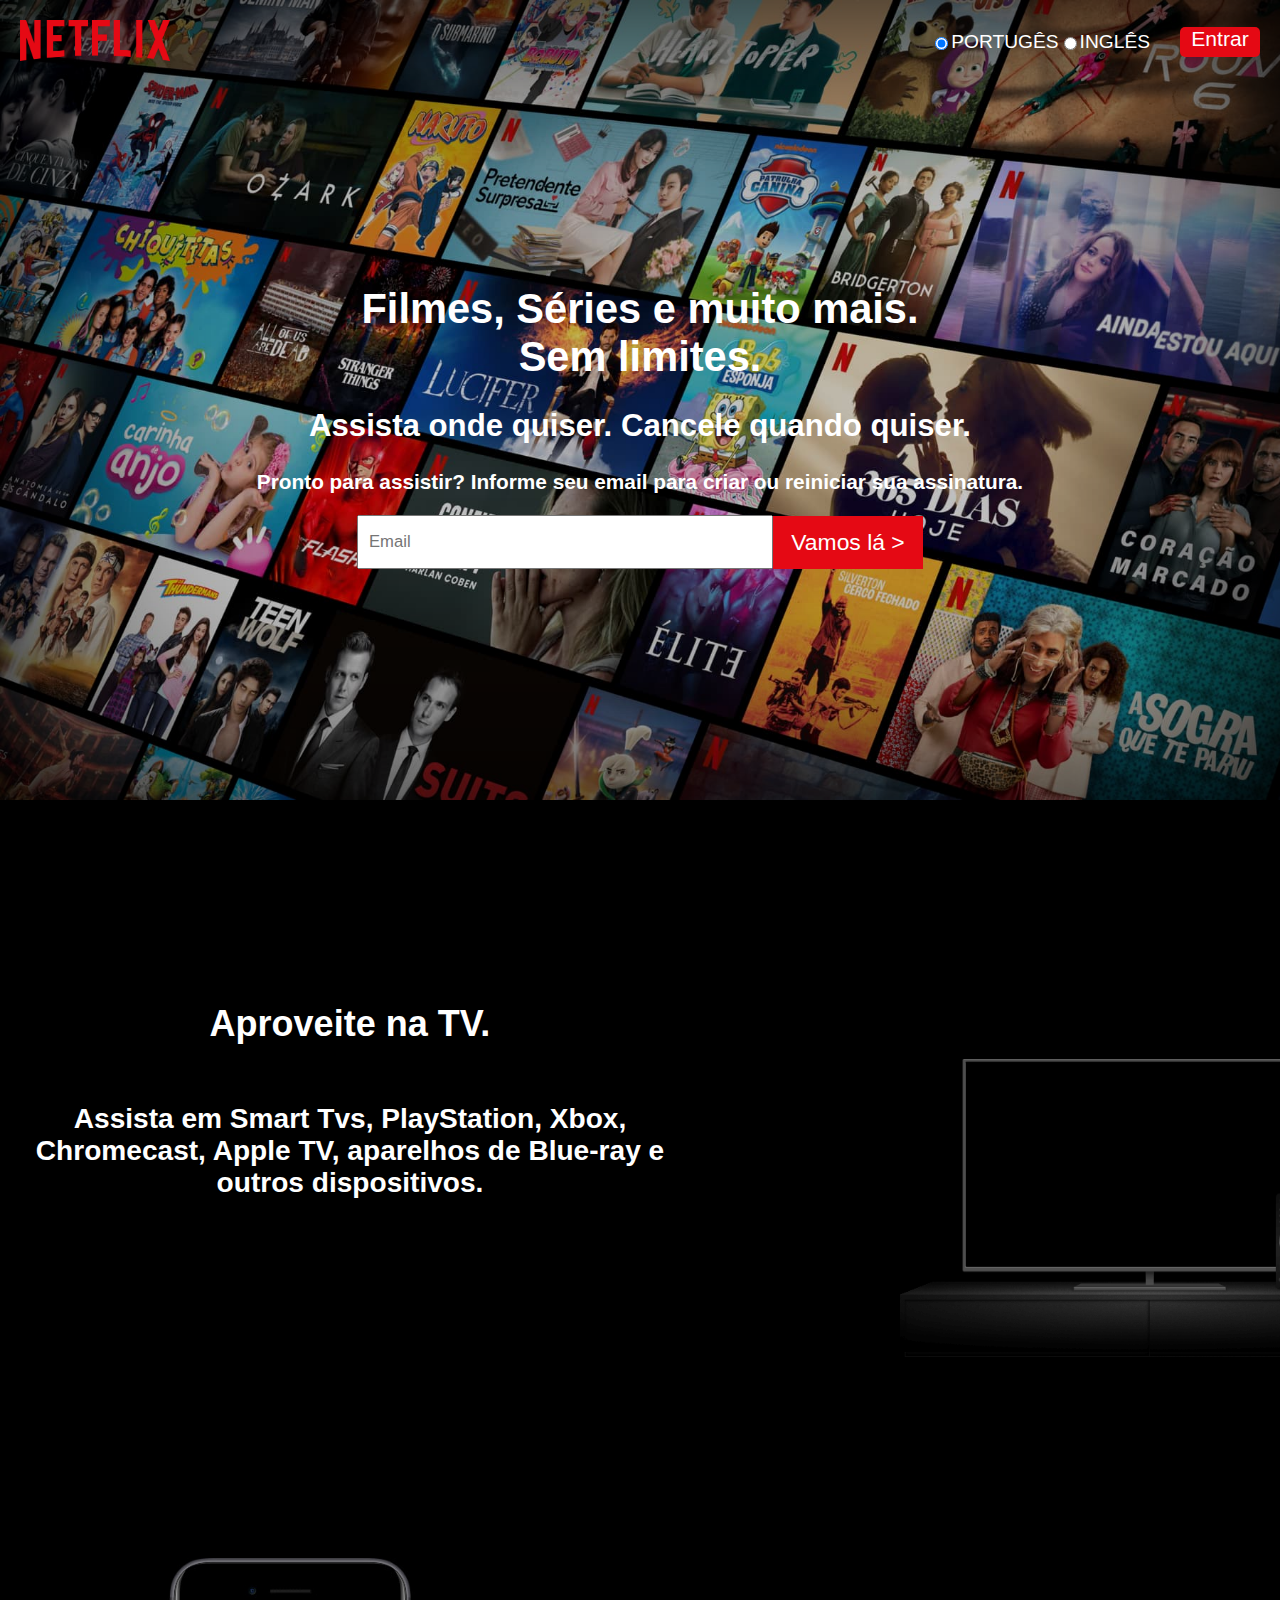
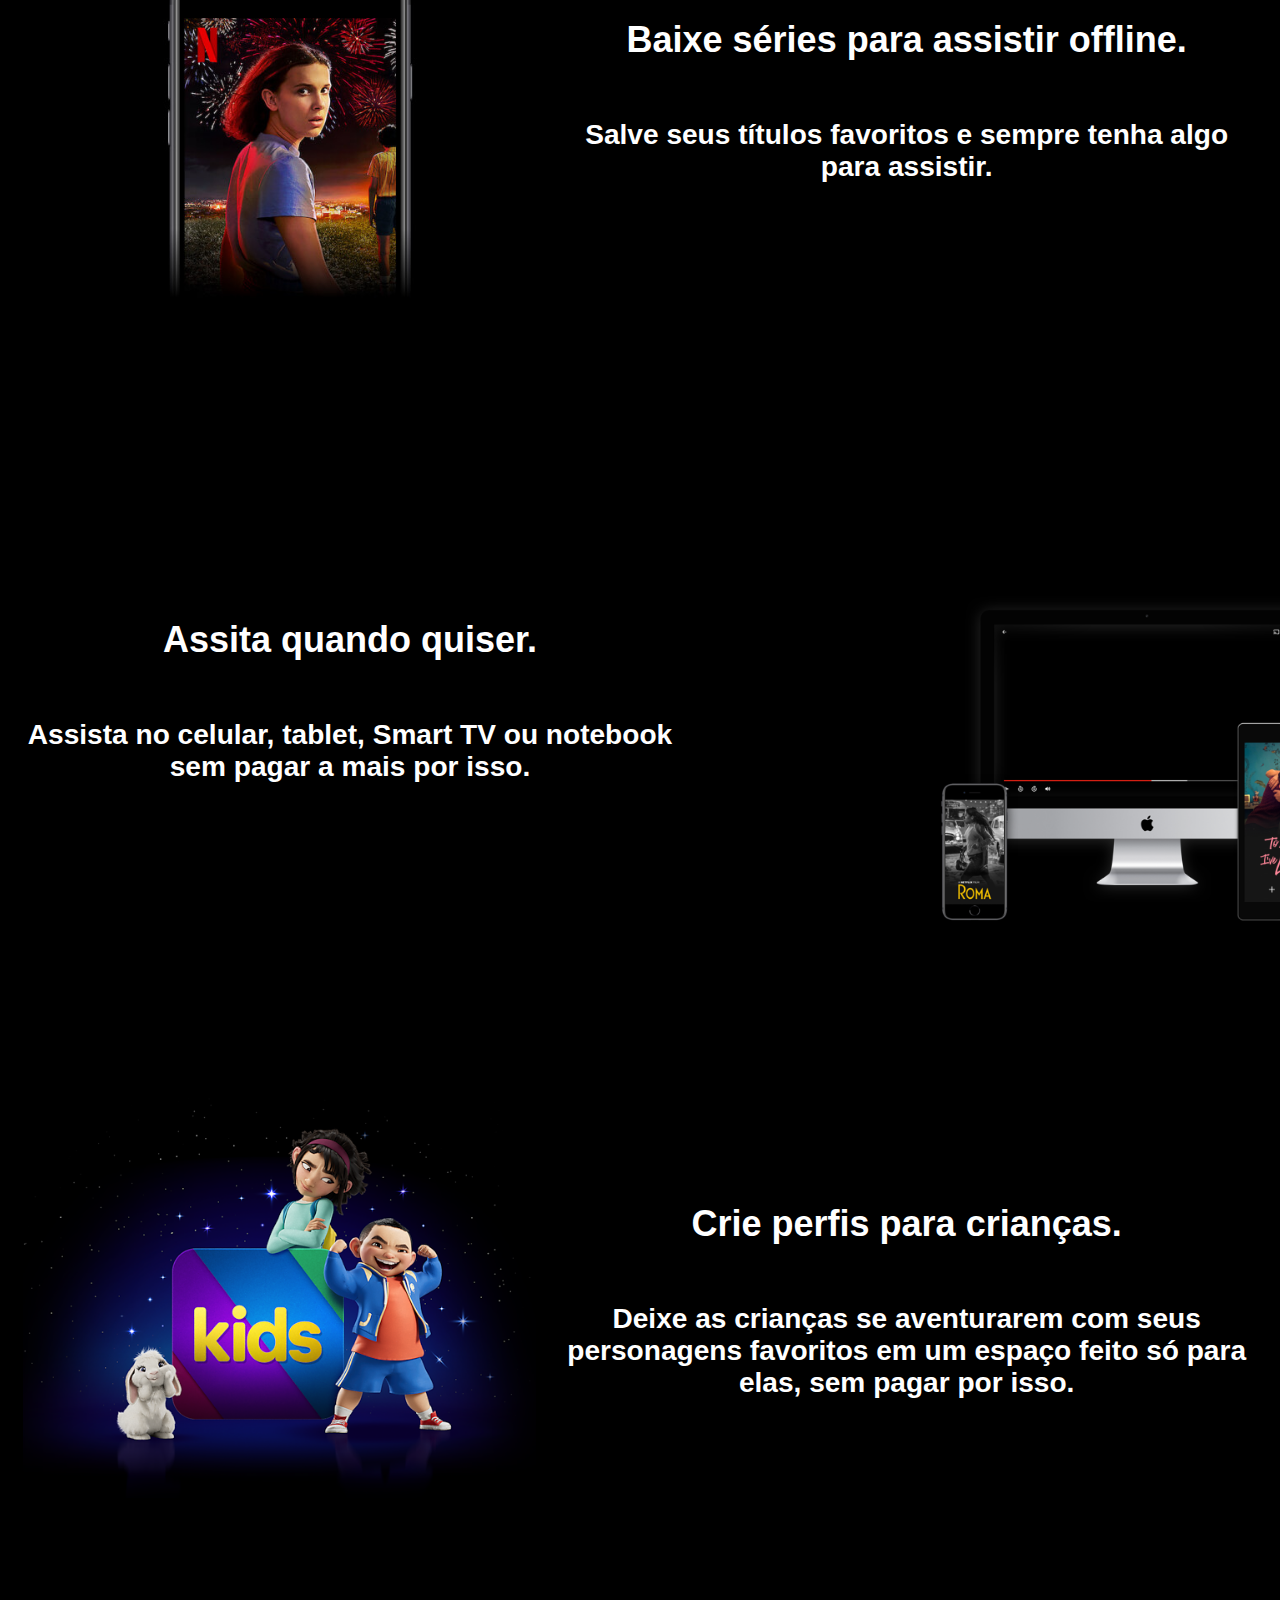
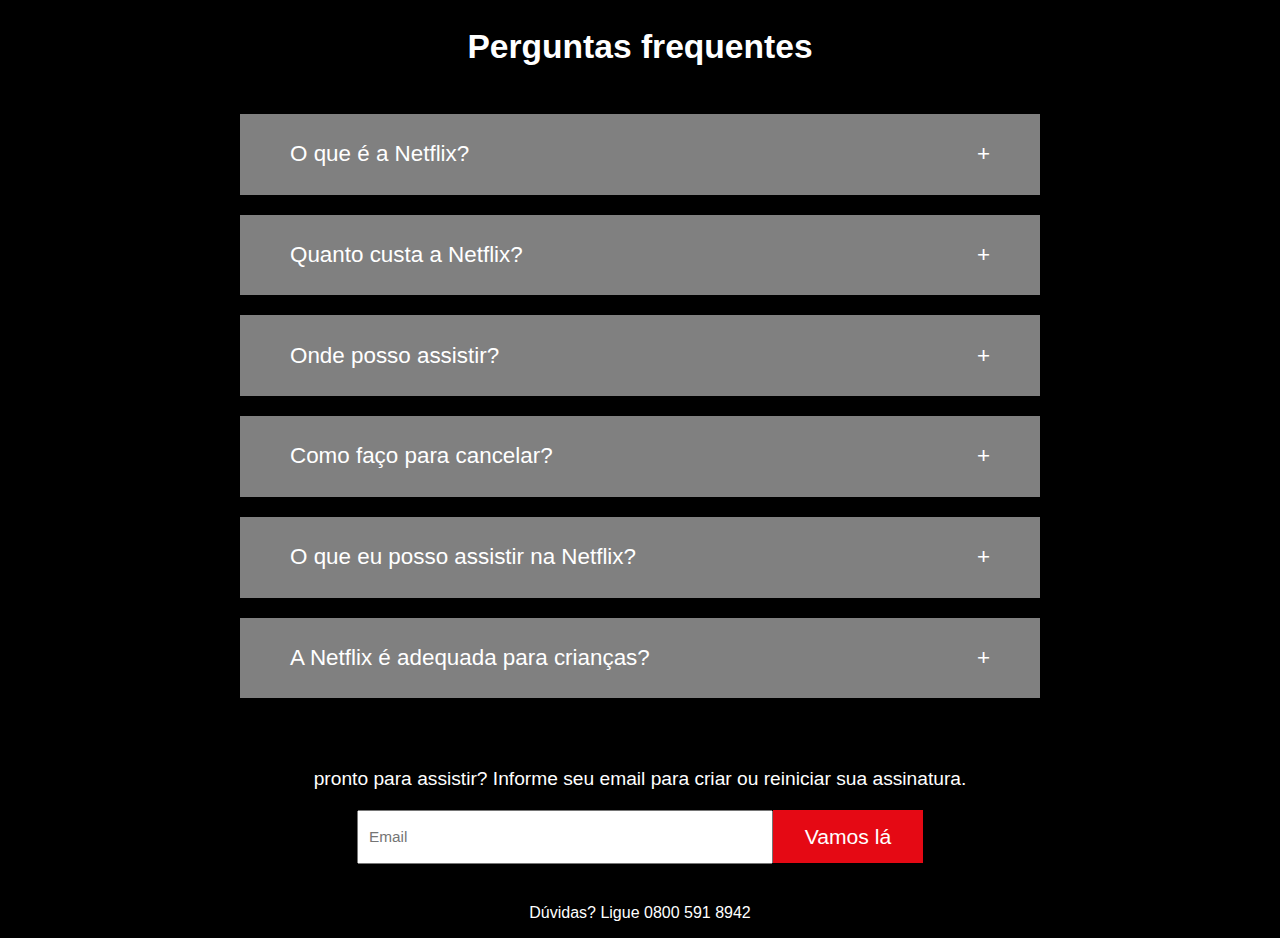
==== index.html @ fa666bb3 "Initial commit" ====
<!DOCTYPE html>
<html lang="pt-BR">
<head>
    <meta charset="UTF-8">
    <meta http-equiv="X-UA-Compatible" content="IE=edge">
    <meta name="viewport" content="width=device-width, initial-scale=1.0">
    <title>Netflix Brasil - assistir a séries online</title>
    <link rel="stylesheet" href="style.css">
    <link rel="shortcut icon" href="imagens/favicon.ico" type="image/x-icon">
    <meta name="description" content="Séries online em alta, Desenho animado e Filmes tudo no conforto da suas casa. ">
</head>
<body>

    <header>
        <div class="background_header">

            <div class="menu">
                <div id="logo">
                    <img src="imagens/netflix.svg" alt="">
                </div>
                <div id="idioma">
                
                    <input type="radio" name="idioma" id="radio_idioma" checked>
                    <label for="idioma">PORTUGÊS</label>
                    <input type="radio" name="idioma" id="radio_idioma_2">
                    <label for="radio_idioma_2">INGLÊS</label>
                
                    <div id="entrar">
                        <a href="#">Entrar</a>
                    </div>
                
                </div>
            </div>


            <div class="centro_header">

                <h1>Filmes, Séries e muito mais.<br> Sem limites.</h1>

                <h2>Assista onde quiser. Cancele quando quiser.</h2>

                <p>Pronto para assistir? Informe seu email para criar ou reiniciar sua assinatura.</p>

                <div class="email">
                    <input type="email" name="email_usuario" id="email_usuario" placeholder="Email">
                    <button>Vamos lá ></button>
                </div>

            </div>

        </div>
    </header>

    <main>
        
        <div class="principal">

            <div class="sessao_body sessao_1">

                <div class="texto">
                    <h2>Aproveite na TV.</h2>

                    <h3>Assista em Smart Tvs, PlayStation, Xbox, Chromecast, Apple TV, aparelhos de Blue-ray e outros dispositivos.</h3>

                </div>

                <div class="imagem animacao_card1">

                    <img src="imagens/imagem-tv.png" alt="imagem tv">

                    <video width="400px" autoplay loop>
                        <source src="https://assets.nflxext.com/ffe/siteui/acquisition/ourStory/fuji/desktop/video-tv-0819.m4v" type="video/mp4">
                    </video>

                </div>

            </div>

            
            <div class="sessao_body sessao_2">

                <div class="imagem imagem1">

                    <img src="imagens/imagem-01.jpg" alt="imagem-01">

                </div>

                <div class="texto">

                    <h2>Baixe séries para assistir offline.</h2>

                    <h3>Salve seus títulos favoritos e sempre tenha algo para assistir.</h3>
                </div>

            </div>

            <div class="sessao_body sessao_3">

                <div class="texto">
                    <h2>Assita quando quiser.</h2>

                    <h3>Assista no celular, tablet, Smart TV ou notebook sem pagar a mais por isso.</h3>
                </div>

                <div class="imagem animacao_card2">

                    <img src="imagens/imagem-pc-2.png" alt="imagem de fundo pc">

                    <video width="300px" autoplay loop>
                        <source src="https://assets.nflxext.com/ffe/siteui/acquisition/ourStory/fuji/desktop/video-devices.m4v" type="video/mp4">
                    </video>
                </div>
            </div>

            <div class="sessao_body sessao_4">

                <div class="imagem imagem2">

                    <img src="imagens/imagem-02.png" alt="imagem-02">

                </div>

                <div class="texto">

                    <h2>Crie perfis para crianças.</h2>

                    <h3>Deixe as crianças se aventurarem com seus personagens favoritos em um espaço feito só para elas, sem pagar por isso.</h3>
                </div>
            </div>



            <div class="perguntas">

                <h2>Perguntas frequentes</h2>

                <div class="pergunta">
                    <p>O que é a Netflix?</p>
                    <p>+</p>
                </div>

                <div class="pergunta">
                    <p>Quanto custa a Netflix?</p>
                    <p>+</p>
                </div>

                <div class="pergunta">
                    <p>Onde posso assistir?</p>
                    <p>+</p>
                </div>

                <div class="pergunta">
                    <p>Como faço para cancelar?</p>
                    <p>+</p>
                </div>

                <div class="pergunta">
                    <p>O que eu posso assistir na Netflix?</p>
                    <p>+</p>
                </div>

                <div class="pergunta">
                    <p>A Netflix é adequada para crianças?</p>
                    <p>+</p>
                </div>

            </div>

            <div class="email_final">
                <p>pronto para assistir? Informe seu email para criar ou reiniciar sua assinatura.</p>

                <div class="email">
                    <input type="email" name="email_usuario" id="email_usuario" placeholder="Email">
                    <button>Vamos lá</button>
                </div>
            </div>
        </div>
    </main>


    <footer>
        <div>
            <div class="numero">
                <p>Dúvidas? Ligue <a href="tel: +08005918942">0800 591 8942</a></p>
            </div>
        </div>

    </footer>
    
</body>
</html>
---- style.css ----
@charset "UTF-8";


body{
    margin: 0px;
    padding: 0px;
    font-family: Arial, Helvetica, sans-serif;
    color: white;
    background-color: black;
}

header{
    height: 800px;
    background-image: url(imagens/imagem-fundo.jpg);
    background-size: cover;
    box-shadow: inset 5px 5px 1555px black;
}

.menu, #idioma{
    display: flex;
    flex-flow: row nowrap;
    justify-content: space-between;
    
}

.menu{
    padding: 20px;
    align-items: center;
}

.menu #idioma{
    font-size: 1.2em;
    align-items: center;
}

.menu #idioma #entrar{
    background-color: #E50914;
    width: 80px;
    margin-left: 30px;
    text-align: center;
    border-radius: 5px;
    height: 30px;
}

.menu #idioma #entrar a{
    text-decoration: none;
    font-size: 1.1em;
    color: white;
}


.menu #logo img{
    width: 150px;
}

.centro_header{
    text-align: center;
    margin-top: 200px;
    font-size: 1.3em;
    font-weight: bold;

}

.email{
    display: flex;
    flex-flow: row nowrap;
    justify-content: center;
    align-items: center;
}

.email input{
    width: 400px;
    height: 48px;
    padding-left: 10px;
    font-size: 0.8em;
}

.email button{
    width: 150px;
    height: 53px;
    font-size: 1.1em;
    line-height: 0px;
    color: white;
    background-color: #E50914;
    border: none;
}


.sessao_body{
    display: flex;
    flex-flow: row nowrap;
    justify-content: center;
    align-items: center;
    height: 600px;
}

.sessao_body .texto{
    max-width: 700px;
    display: flex;
    flex-flow: column nowrap;
    text-align: center;
    justify-content: center;
    font-size: 1.5em;
}

.sessao_body .imagem{
    max-width: 700px;
}

.animacao_card1 img{
    position: relative;
    z-index: 2;
    top: 150px;
    right: -200px;
    width: 500px;
}

.animacao_card1 video{
    position: relative;
    z-index: 1;
    right: -250px;
    bottom: 150px;
}

.animacao_card2 img{
    position: relative;
    z-index: 2;
    top: 150px;
    right: -200px;
    width: 500px;
}

.animacao_card2 video{
    position: relative;
    z-index: 1;
    right: -300px;
    bottom: 200px;
}

.imagem1 img, .imagem2 img{
    height: 400px;

}

.perguntas h2{
    font-size: 2.1em;
}

.perguntas{
    display: flex;
    flex-flow: column nowrap;
    align-items: center;
}

.pergunta{
    display: flex;
    flex-direction: row;
    justify-content: space-between;
    width: 700px;
    background-color: gray;
    margin-top: 20px;
    padding: 5px 50px 5px 50px;
    font-size: 1.4em;
}

.email_final{
    text-align: center;
    font-size: 1.2em;
    margin-top: 70px;
}


footer .numero{
    text-align: center;
    margin-top: 40px;
}

footer .numero a{
    text-decoration: none;
    color: white;
}















@media (max-width: 1279px){

    .animacao_card1 img{
        position: relative;
        z-index: 2;
        top: 150px;
        right: 0px;
        width: 500px;
    }
    
    .animacao_card1 video{
        position: relative;
        z-index: 1;
        right: -40px;
        bottom: 160px;
    }
    
    .animacao_card2 img{
        position: relative;
        z-index: 2;
        top: 150px;
        right: 0px;
        width: 500px;
    }
    
    .animacao_card2 video{
        position: relative;
        z-index: 1;
        right: -100px;
        bottom: 200px;
    }
    
}













@media (max-width: 769px){
    
    header{
        height: 600px;
    }

    .centro_header{
        margin-top: 100px;
    }


    .sessao_body{
        height: 400px;
    }
    
    .sessao_body .texto{
        max-width: 400px;
        font-size: 1.2em;
    }
    
    .animacao_card1 img{
        top: 50px;
        right: -50px;
        width: 300px;
    }
    
    .animacao_card1 video{
        right: -90px;
        bottom: 150px;
        width: 250px;
    }
    
    .animacao_card2 img{
        top: 100px;
        right: -50px;
        width: 300px;
    }
    
    .animacao_card2 video{
        right: -100px;
        bottom: 100px;
        width: 190px;
    }
    
    .imagem1 img, .imagem2 img{
        height: 300px;
    
    }

    .perguntas h2{
        font-size: 2em;
    }
    
    .pergunta{
        width: 500px;
        padding: 0px 50px;
        font-size: 1.2em;
    }
    
}












@media (max-width: 481px){


    header{
        height: 450px;
    }
    
    .menu #idioma label, #idioma input{
        display: none;
    }
    
    .menu{
        padding: 20px;
        align-items: center;
    }  
    
    .menu #logo img{
        width: 100px;
    }
    
    .centro_header{
        margin-top: 40px;
        font-size: 1em;  
    }
    
    .email input{
        width: 280px;
        height: 40px;
    }
    
    .email button{
        width: 100px;
        height: 45px;
    }













    .sessao_body{
        height: 400px;
    }
    
    .sessao_body .texto{
        max-width: 200px;
        font-size: 1em;
    }
    
    .animacao_card1 img{
        top: 50px;
        right: -47px;
        width: 200px;
    }
    
    .animacao_card1 video{
        right: -70px;
        bottom: 75px;
        width: 150px;
    }
    
    .animacao_card2 img{
        top: 70px;
        right: -50px;
        width: 200px;
    }
    
    .animacao_card2 video{
        right: -85px;
        bottom: 70px;
        width: 130px;
    }
    
    .imagem1 img, .imagem2 img{
        height: 200px;
    
    }

    .perguntas h2{
        font-size: 1.5em;
    }
    
    .pergunta{
        width: 70vw;
        padding: 0px 20px;
        font-size: 1.2em;
    }
    




}
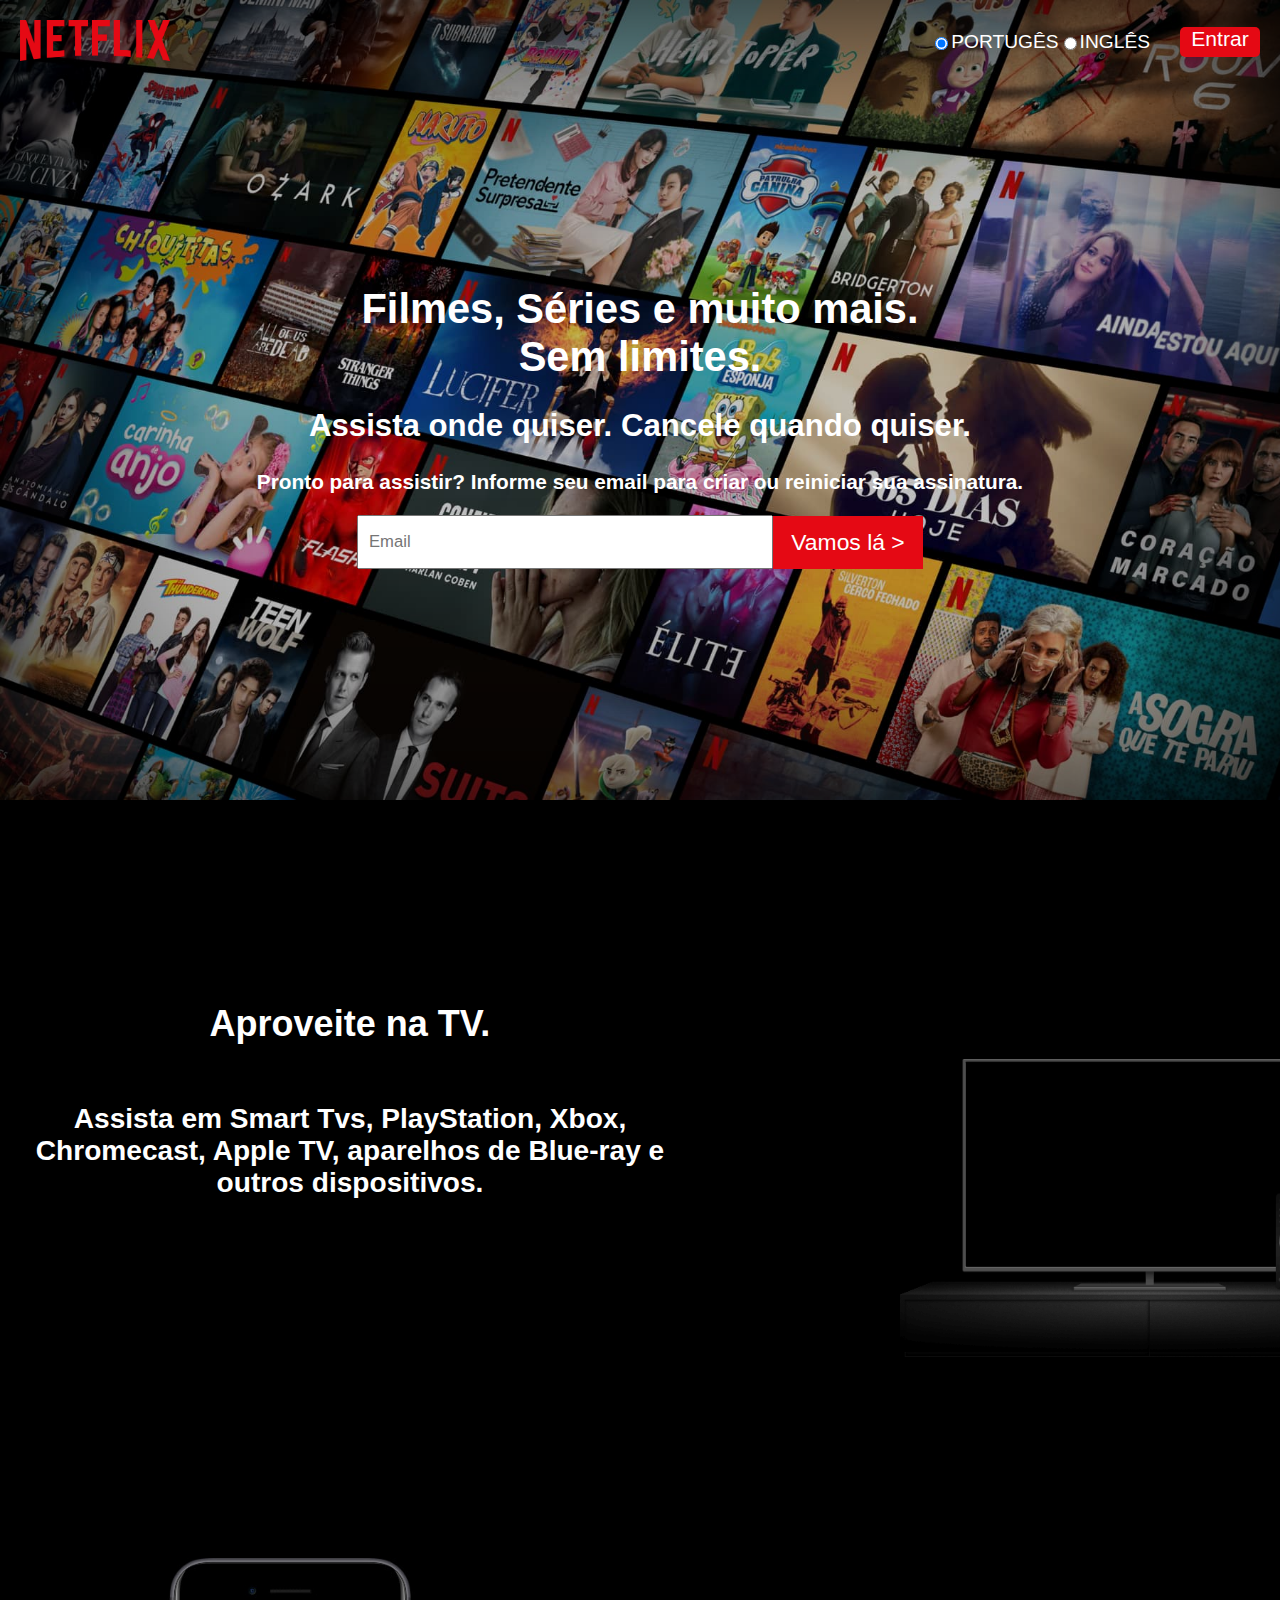
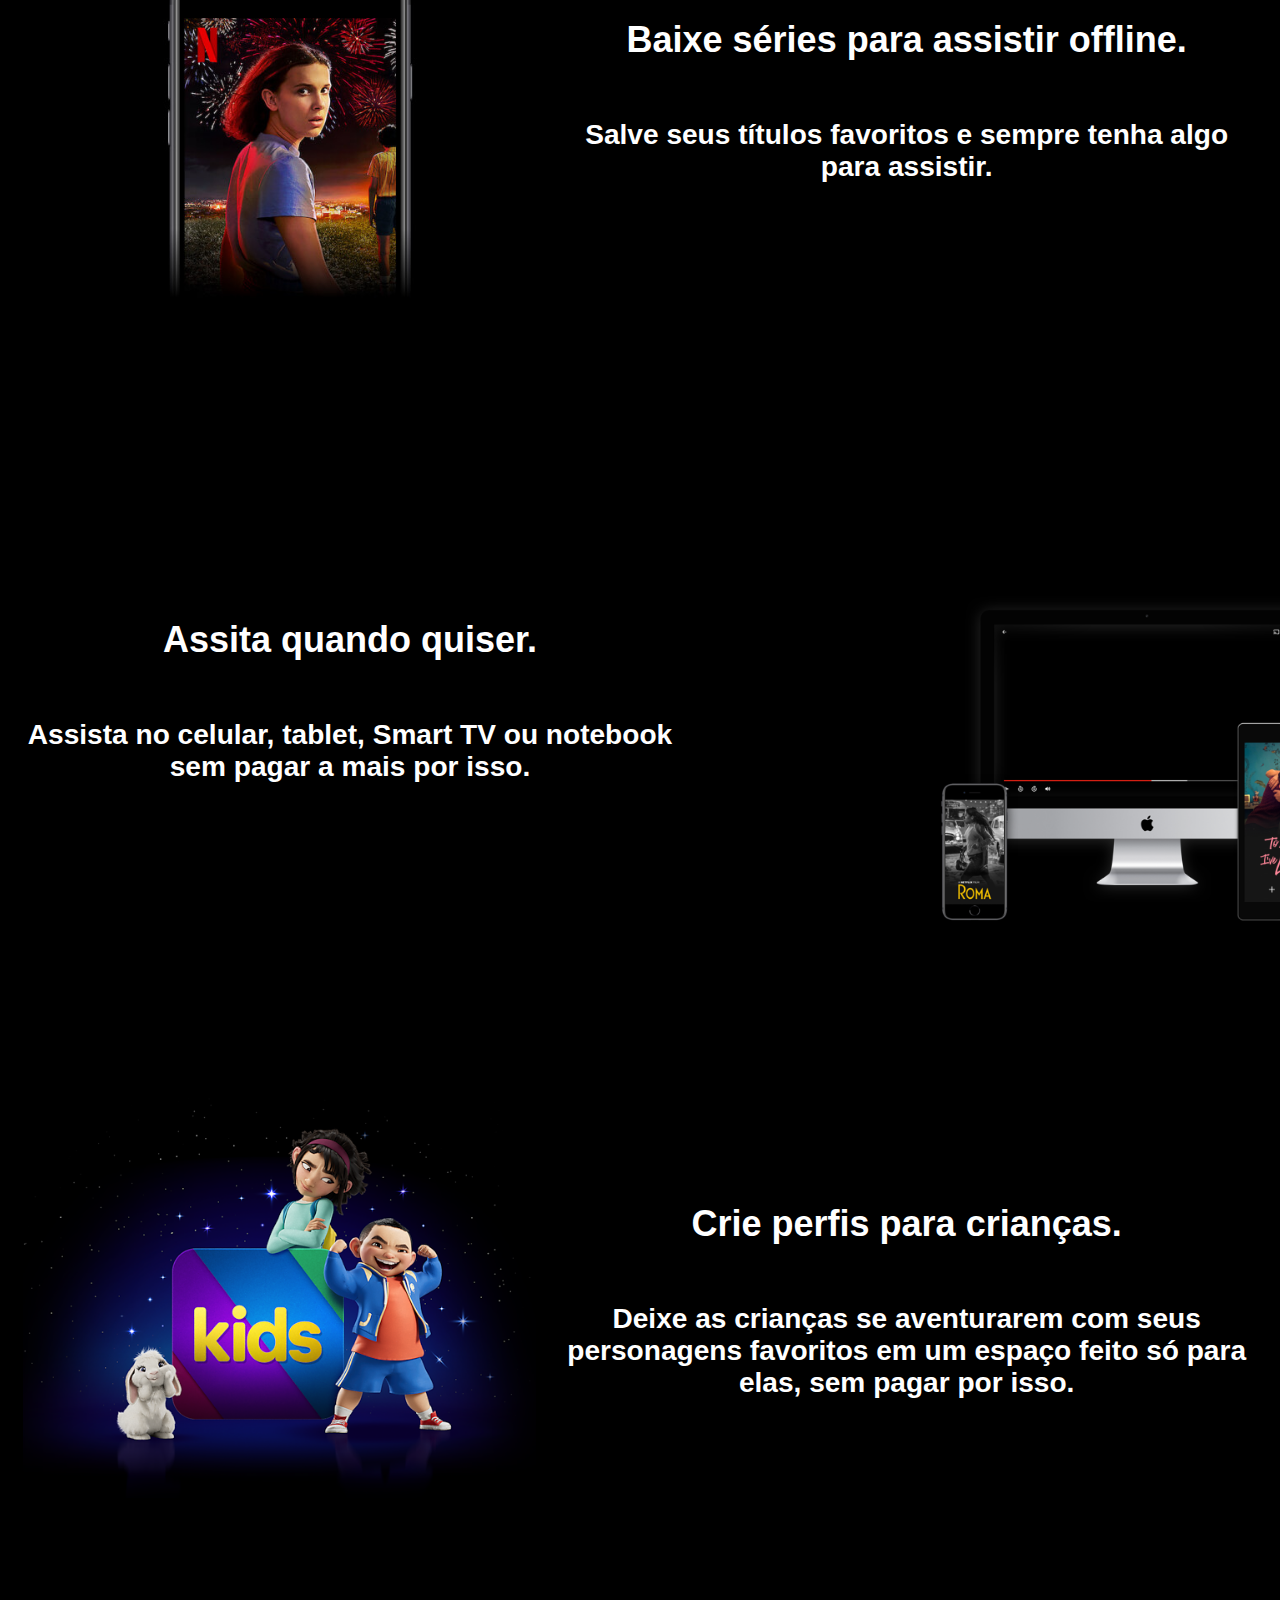
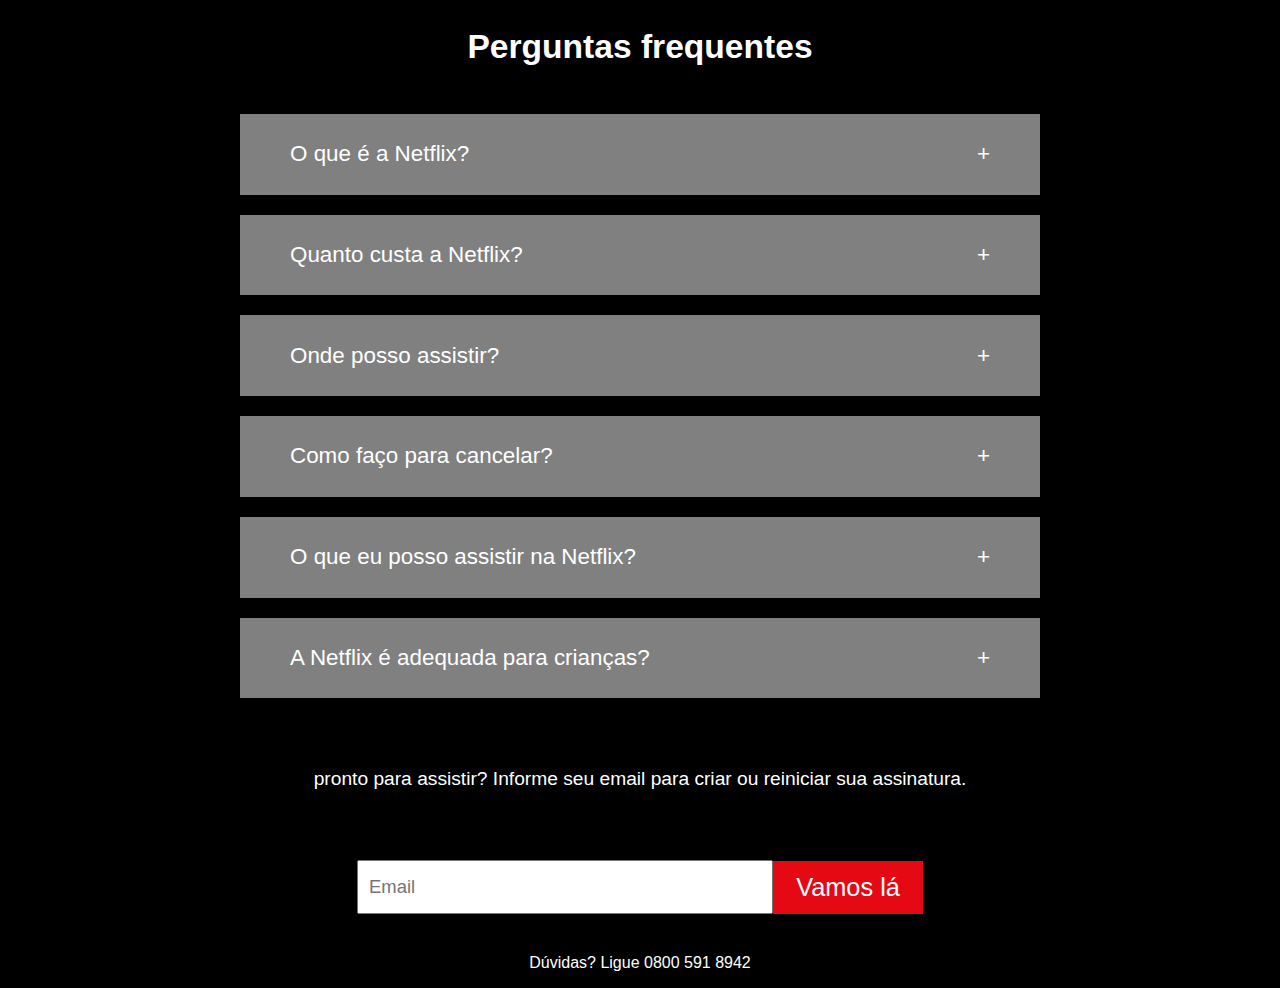
==== commit 65bbc71c: "Media Quary" ====
--- a/index.html
+++ b/index.html
@@ -169,7 +169,7 @@
             <div class="email_final">
                 <p>pronto para assistir? Informe seu email para criar ou reiniciar sua assinatura.</p>
 
-                <div class="email">
+                <div class="email email_final">
                     <input type="email" name="email_usuario" id="email_usuario" placeholder="Email">
                     <button>Vamos lá</button>
                 </div>
--- a/style.css
+++ b/style.css
@@ -347,18 +347,6 @@
         height: 45px;
     }
 
-
-
-
-
-
-
-
-
-
-
-
-
     .sessao_body{
         height: 400px;
     }
@@ -414,3 +402,65 @@
 }
 
 
+
+
+
+
+
+
+@media (max-width: 320px){
+
+    header{
+        height: 400px;
+    }
+    
+    .centro_header{
+        margin-top: 20px;
+        font-size: 0.8em;
+        padding: 0px 10px;
+    }
+
+    .email{
+        flex-direction: column;
+    }
+    
+    .email input{
+        width: 75vw;
+        height: 40px;
+    }
+    
+    .email button{
+        margin-top: 10px;
+        width: 30vw;
+        height: 35px;
+    }
+
+    .sessao_body{
+        height: 600px;
+        flex-direction: column;
+        justify-content: center;
+    }
+    
+    .sessao_body .texto{
+        width: 100vw;
+        padding: 0px;
+        font-size: 1em;
+    }
+
+    .perguntas h2{
+        font-size: 1.3em;
+    }
+    
+    .pergunta{
+        width: 70vw;
+        padding: 0px 20px;
+        font-size: 1em;
+    }
+
+    .email_final button, .email_final input{
+        font-size: 0.7em;
+    }
+
+}
+
+
